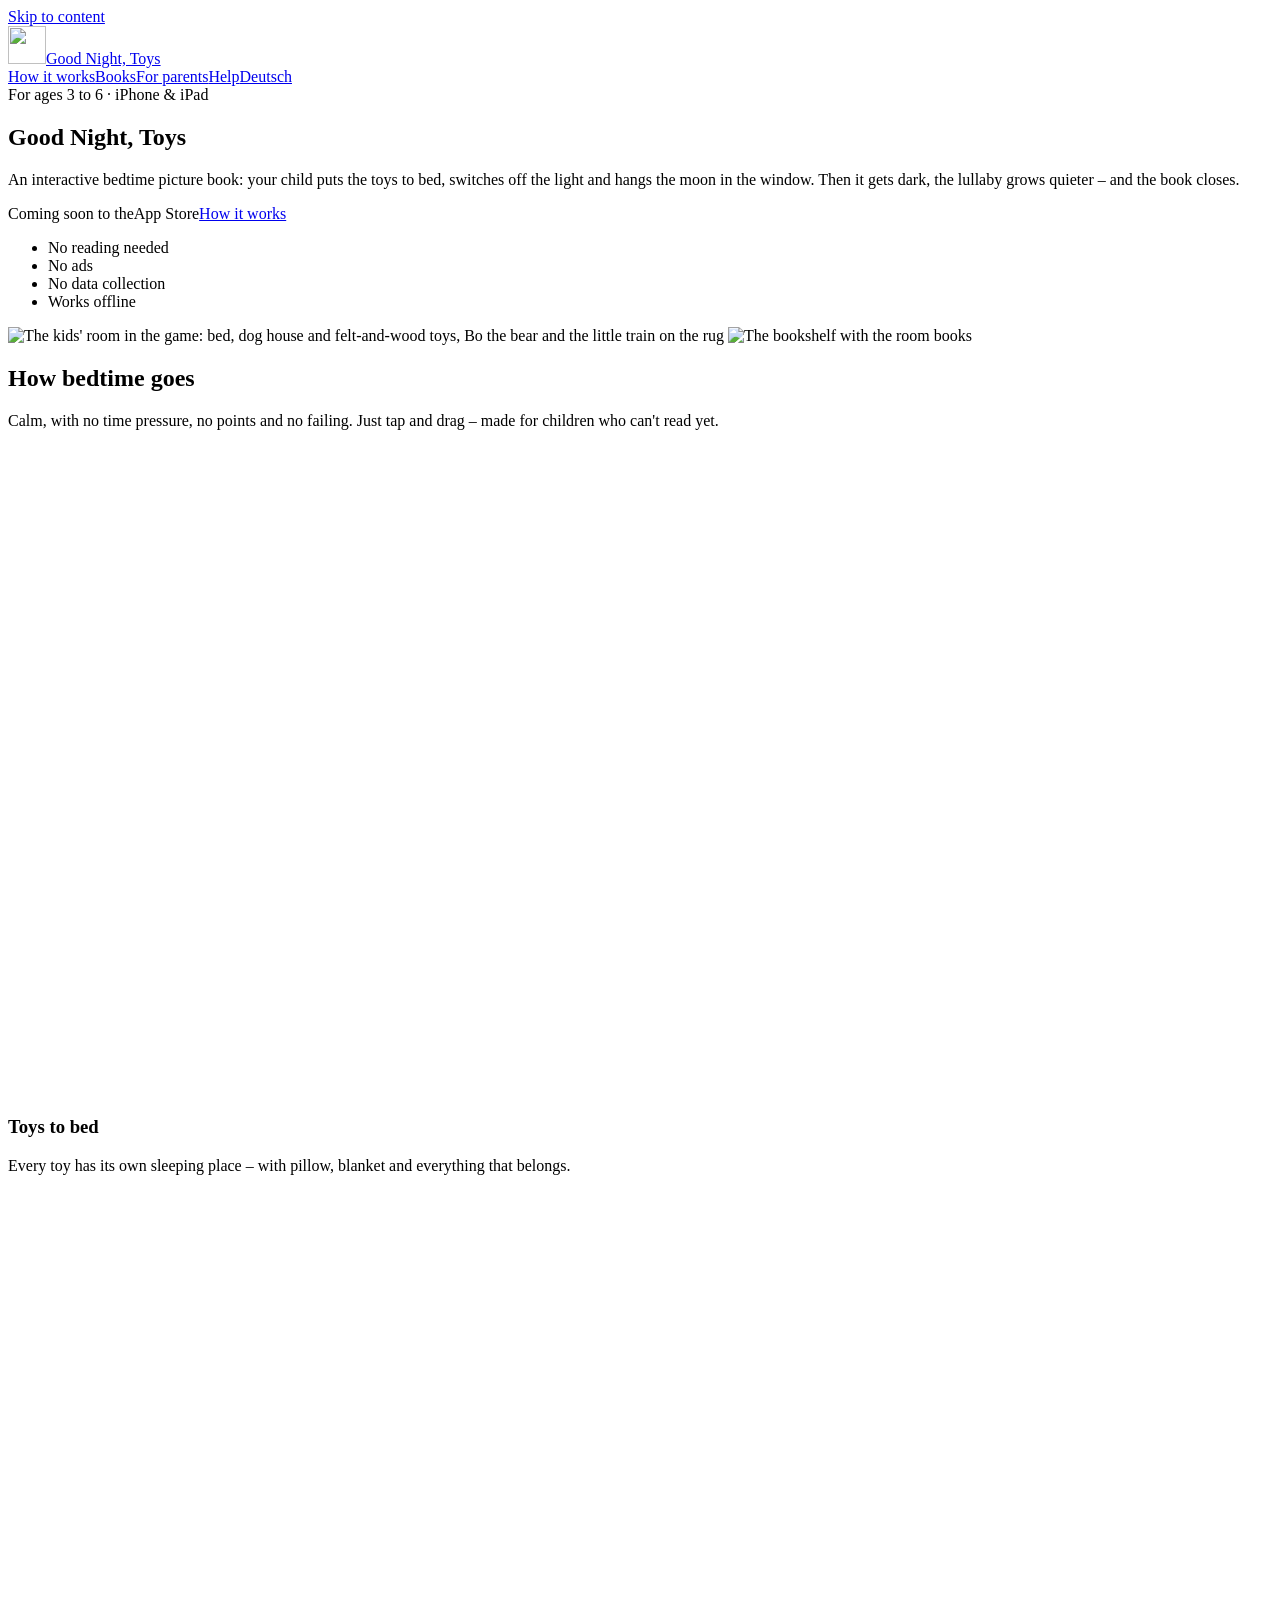
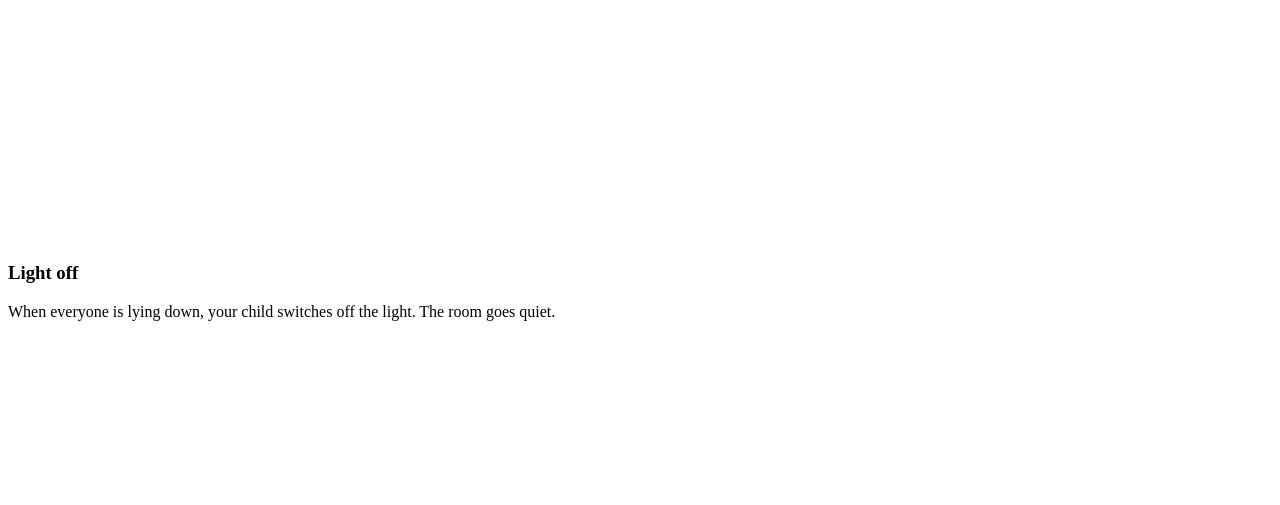
==== en/index.html @ 3a10dc5b "Add bilingual marketing, support and privacy website" ====
<!doctype html>
<html lang="en">
<head>
<meta charset="utf-8">
<meta name="viewport" content="width=device-width, initial-scale=1">
<title>Good Night, Toys – the calm bedtime picture book for iPhone & iPad</title>
<meta name="description" content="Interactive bedtime picture book for ages 3–6: put the toys to bed, switch off the light, hang the moon in the window. No reading, no ads, no data collection.">
<meta name="apple-itunes-app" content="app-id=6824285939">
<meta name="theme-color" content="#f7f0e2">
<link rel="canonical" href="https://minh.systems/GuteNachtSpielzeug/en/">
<link rel="alternate" hreflang="de" href="https://minh.systems/GuteNachtSpielzeug/">
<link rel="alternate" hreflang="en" href="https://minh.systems/GuteNachtSpielzeug/en/">
<link rel="alternate" hreflang="x-default" href="https://minh.systems/GuteNachtSpielzeug/">
<link rel="icon" type="image/png" href="/GuteNachtSpielzeug/favicon.png">
<link rel="apple-touch-icon" href="/GuteNachtSpielzeug/apple-touch-icon.png">
<meta property="og:type" content="website">
<meta property="og:title" content="Good Night, Toys – the calm bedtime picture book for iPhone & iPad">
<meta property="og:description" content="Interactive bedtime picture book for ages 3–6: put the toys to bed, switch off the light, hang the moon in the window. No reading, no ads, no data collection.">
<meta property="og:url" content="https://minh.systems/GuteNachtSpielzeug/en/">
<meta property="og:image" content="https://minh.systems/GuteNachtSpielzeug/assets/img/og.jpg">
<meta property="og:locale" content="en_US">
<meta name="twitter:card" content="summary_large_image">
<meta name="twitter:image" content="https://minh.systems/GuteNachtSpielzeug/assets/img/og.jpg">
<link rel="stylesheet" href="/GuteNachtSpielzeug/assets/site.css">
<script src="/GuteNachtSpielzeug/assets/site.js" defer></script>
</head>
<body>
<a class="skip" href="#main">Skip to content</a>
<header class="top"><div class="wrap">
<a class="brand" href="/GuteNachtSpielzeug/en/"><img src="/GuteNachtSpielzeug/assets/img/icon.webp" alt="" width="38" height="38">Good Night, Toys</a>
<nav class="nav" aria-label="Menu"><a class="hide-sm" href="#how">How it works</a><a class="hide-sm" href="#books">Books</a><a class="hide-sm" href="#parents">For parents</a><a class="hide-sm" href="/GuteNachtSpielzeug/en/support/">Help</a><a class="lang" href="/GuteNachtSpielzeug/" hreflang="de" lang="de">Deutsch</a></nav>
</div></header>
<main id="main">

<section class="hero"><div class="wrap">
<div>
<span class="pill">For ages 3 to 6 · iPhone &amp; iPad</span>
<h1>Good Night, Toys</h1>
<p class="lead">An interactive bedtime picture book: your child puts the toys to bed, switches off the light and hangs the moon in the window. Then it gets dark, the lullaby grows quieter – and the book closes.</p>
<div class="ctas"><span class="appstore is-soon" data-appstore role="note"><span class="as-small">Coming soon to the</span><span class="as-big">App Store</span></span><a class="btn2" href="#how">How it works</a></div>
<ul class="facts"><li>No reading needed</li><li>No ads</li><li>No data collection</li><li>Works offline</li></ul>
</div>
<div class="hero-art">
<img class="shot" src="/GuteNachtSpielzeug/assets/img/hero.webp" srcset="/GuteNachtSpielzeug/assets/img/hero-sm.webp 592w, /GuteNachtSpielzeug/assets/img/hero.webp 1184w" sizes="(max-width:860px) 100vw, 600px" width="1184" height="648" alt="The kids' room in the game: bed, dog house and felt-and-wood toys, Bo the bear and the little train on the rug" decoding="async">
<img class="shelf shot" src="/GuteNachtSpielzeug/assets/img/shelf-sm.webp" width="592" height="324" alt="The bookshelf with the room books" loading="lazy">
</div>
</div></section>

<section id="how" class="center"><div class="wrap">
<h2>How bedtime goes</h2>
<p class="lead">Calm, with no time pressure, no points and no failing. Just tap and drag – made for children who can't read yet.</p>
<div class="steps">
<div class="step"><img class="shot" src="/GuteNachtSpielzeug/assets/img/step1.webp" srcset="/GuteNachtSpielzeug/assets/img/step1-sm.webp 592w, /GuteNachtSpielzeug/assets/img/step1.webp 1184w" sizes="(max-width:860px) 100vw, 600px" width="1184" height="648" alt="Toys tucked into their sleeping places" loading="lazy" decoding="async"><h3>Toys to bed</h3><p>Every toy has its own sleeping place – with pillow, blanket and everything that belongs.</p></div>
<div class="step"><img class="shot" src="/GuteNachtSpielzeug/assets/img/step2.webp" srcset="/GuteNachtSpielzeug/assets/img/step2-sm.webp 592w, /GuteNachtSpielzeug/assets/img/step2.webp 1184w" sizes="(max-width:860px) 100vw, 600px" width="1184" height="648" alt="The room with the light switched off, all toys asleep" loading="lazy" decoding="async"><h3>Light off</h3><p>When everyone is lying down, your child switches off the light. The room goes quiet.</p></div>
<div class="step"><img class="shot" src="/GuteNachtSpielzeug/assets/img/step3.webp" srcset="/GuteNachtSpielzeug/assets/img/step3-sm.webp 592w, /GuteNachtSpielzeug/assets/img/step3.webp 1184w" sizes="(max-width:860px) 100vw, 600px" width="1184" height="648" alt="The moon hangs in the window of the dark kids' room" loading="lazy" decoding="async"><h3>Moon in the window</h3><p>Finally the moon goes in the window, the lullaby fades and the book closes.</p></div>
</div>
</div></section>

<section id="books" class="night"><div class="wrap center">
<h2>Nine books on the shelf</h2>
<p class="lead">Every room is a book with its own toys, sleeping places and music. The Kids' Room and the Farm are free.</p>
<ul class="books"><li><img src="/GuteNachtSpielzeug/assets/img/book_kinderzimmer.webp" width="320" height="440" loading="lazy" alt="Book cover „Kids' Room“"><strong>Kids' Room</strong><span>Bo the bear and the little train</span><em class="tag">Free</em></li><li><img src="/GuteNachtSpielzeug/assets/img/book_hof.webp" width="320" height="440" loading="lazy" alt="Book cover „Farm“"><strong>Farm</strong><span>Sheep, hen and horse</span><em class="tag">Free</em></li><li><img src="/GuteNachtSpielzeug/assets/img/book_werkstatt.webp" width="320" height="440" loading="lazy" alt="Book cover „Workshop“"><strong>Workshop</strong><span>Wooden toys among the shavings</span></li><li><img src="/GuteNachtSpielzeug/assets/img/book_bad.webp" width="320" height="440" loading="lazy" alt="Book cover „Bathroom“"><strong>Bathroom</strong><span>Quak the duck and the boat</span></li><li><img src="/GuteNachtSpielzeug/assets/img/book_musik.webp" width="320" height="440" loading="lazy" alt="Book cover „Music Room“"><strong>Music Room</strong><span>Drum, music box and trumpet</span></li><li><img src="/GuteNachtSpielzeug/assets/img/book_kita.webp" width="320" height="440" loading="lazy" alt="Book cover „Kindergarten“"><strong>Kindergarten</strong><span>Lotta the doll and friends</span></li><li><img src="/GuteNachtSpielzeug/assets/img/book_kitagarten.webp" width="320" height="440" loading="lazy" alt="Book cover „Playground“"><strong>Playground</strong><span>Out on the playground</span></li><li><img src="/GuteNachtSpielzeug/assets/img/book_garten.webp" width="320" height="440" loading="lazy" alt="Book cover „Backyard“"><strong>Backyard</strong><span>Under fairy lights in the yard</span></li><li><img src="/GuteNachtSpielzeug/assets/img/book_hoehle.webp" width="320" height="440" loading="lazy" alt="Book cover „Blanket Fort“"><strong>Blanket Fort</strong><span>Wuffel the dog and Olli the owl</span></li></ul>
</div></section>

<section><div class="wrap">
<h2 class="center">Worlds that look handmade</h2>
<p class="lead center" style="margin:0 auto">Felt, wood and warm light – with lullabies that grow softer as play goes on.</p>
<div class="gallery">
<figure><img class="shot" src="/GuteNachtSpielzeug/assets/img/kita.webp" srcset="/GuteNachtSpielzeug/assets/img/kita-sm.webp 592w, /GuteNachtSpielzeug/assets/img/kita.webp 1184w" sizes="(max-width:860px) 100vw, 600px" width="1184" height="648" alt="The kindergarten with doll's pram, little bed and Lotta the doll" loading="lazy" decoding="async"><figcaption>Kindergarten</figcaption></figure>
<figure><img class="shot" src="/GuteNachtSpielzeug/assets/img/hoehle.webp" srcset="/GuteNachtSpielzeug/assets/img/hoehle-sm.webp 592w, /GuteNachtSpielzeug/assets/img/hoehle.webp 1184w" sizes="(max-width:860px) 100vw, 600px" width="1184" height="648" alt="The blanket fort with the toys asleep inside" loading="lazy" decoding="async"><figcaption>Blanket Fort</figcaption></figure>
<figure><img class="shot" src="/GuteNachtSpielzeug/assets/img/garten.webp" srcset="/GuteNachtSpielzeug/assets/img/garten-sm.webp 592w, /GuteNachtSpielzeug/assets/img/garten.webp 1184w" sizes="(max-width:860px) 100vw, 600px" width="1184" height="648" alt="The backyard in the evening with fairy lights" loading="lazy" decoding="async"><figcaption>Backyard</figcaption></figure>
<figure><img class="shot" src="/GuteNachtSpielzeug/assets/img/kitagarten.webp" srcset="/GuteNachtSpielzeug/assets/img/kitagarten-sm.webp 592w, /GuteNachtSpielzeug/assets/img/kitagarten.webp 1184w" sizes="(max-width:860px) 100vw, 600px" width="1184" height="648" alt="The playground at night, all toys asleep" loading="lazy" decoding="async"><figcaption>Playground</figcaption></figure>
</div>
</div></section>

<section id="parents" class="night"><div class="wrap">
<h2>For parents</h2>
<p class="lead">Made as a calm evening ritual – not as an app that keeps kids awake.</p>
<div class="cards">
<div class="card" style="color:var(--ink)"><div class="ico" aria-hidden="true">🌙</div><h3>No ads, no tracking</h3><p>No ads, no analytics, no account. The app collects no data at all and works fully offline.</p></div>
<div class="card" style="color:var(--ink)"><div class="ico" aria-hidden="true">🔒</div><h3>Parent area behind a gate</h3><p>Hold the gear for 1.5 seconds, then tap the number written as a word. Inside: toys per round, help level, volume, “only one round”, language.</p></div>
<div class="card" style="color:var(--ink)"><div class="ico" aria-hidden="true">📚</div><h3>One single purchase</h3><p>The Kids' Room and the Farm are free. One “All Books” purchase (€3.99 in Germany, adjusted by country) unlocks every room forever – including future ones. No subscription. Family Sharing included.</p></div>
<div class="card" style="color:var(--ink)"><div class="ico" aria-hidden="true">🌍</div><h3>13 languages</h3><p>German, English, French, Spanish, Italian, Dutch, Portuguese, Swedish, Danish, Norwegian, Japanese, Korean and Chinese – more coming. For iPhone and iPad in landscape.</p></div>
</div>
</div></section>

<section><div class="wrap" style="max-width:780px">
<h2>Frequently asked</h2>
<details><summary>Does my child need to read?</summary><p>No. Everything works with pictures, gestures and sounds.</p></details>
<details><summary>What does it cost?</summary><p>The download and the Kids' Room and Farm books are free. All other books come with one single “All Books” purchase – no subscription.</p></details>
<details><summary>Does the app collect data?</summary><p>No. No accounts, no analytics, no ads, no network connections. See the <a href="privacy/">app privacy policy</a>.</p></details>
<p><a href="support/">All questions &amp; contact →</a></p>
</div></section>

</main>
<footer><div class="wrap">
<a href="https://minh.systems/"><img class="wm" src="/GuteNachtSpielzeug/assets/img/minh-wordmark.svg" alt="minh.studios – Minh Nguyen Studios" width="200" height="50"></a>
<nav aria-label="Footer">
<a href="/GuteNachtSpielzeug/en/support/">Support</a>
<a href="/GuteNachtSpielzeug/en/privacy/">Privacy (app)</a>
<a href="https://minh.systems/impressum/">Imprint</a>
<a href="https://minh.systems/datenschutz/">Privacy (website)</a>
</nav>
<small>© 2026 Minh Nguyen Studios. All rights reserved. Apple, iPhone, iPad and App Store are trademarks of Apple Inc.</small>
</div></footer>
</body>
</html>
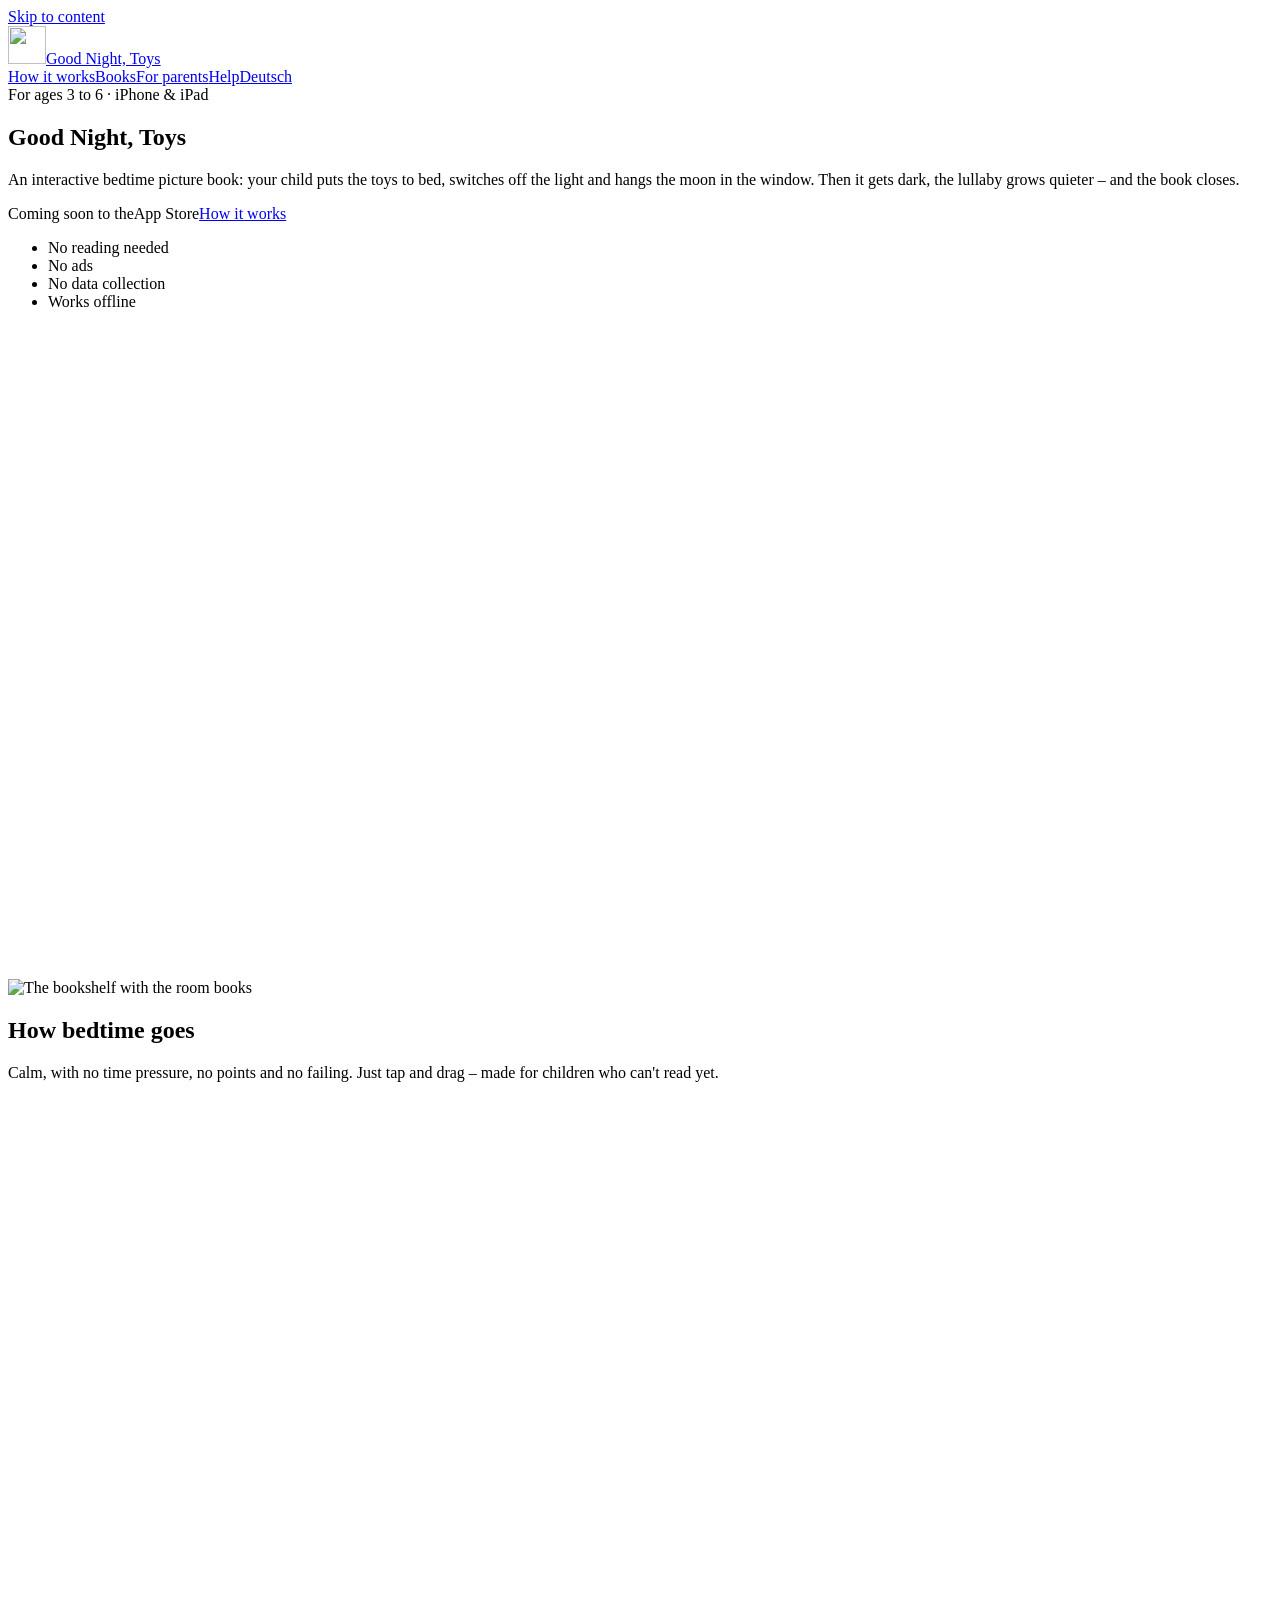
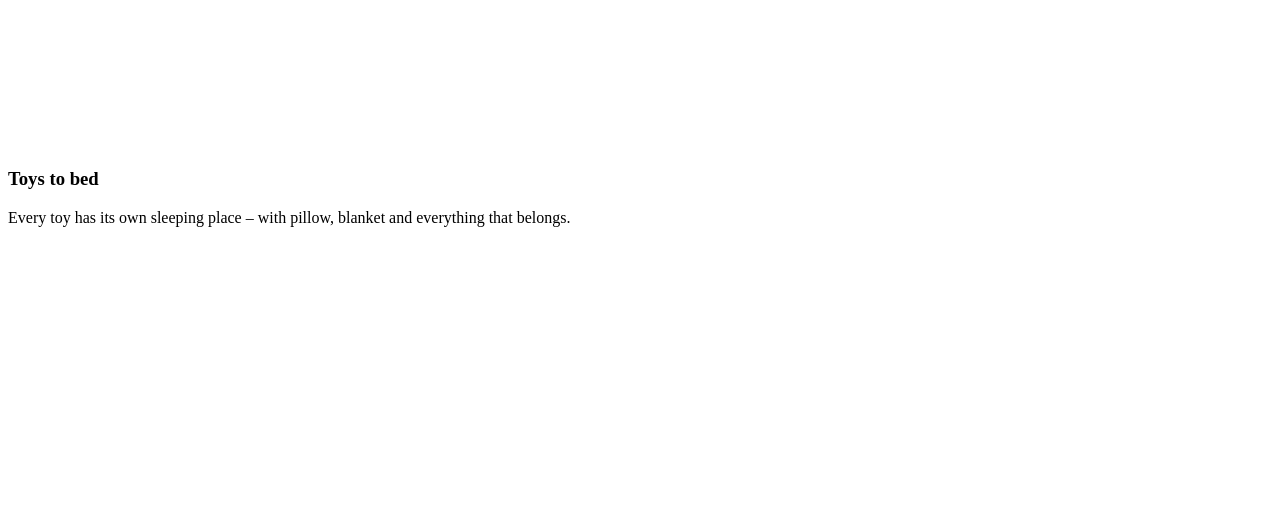
==== commit 48aa8a3b: "Load hero bookshelf image eagerly" ====
--- a/en/index.html
+++ b/en/index.html
@@ -42,7 +42,7 @@
 </div>
 <div class="hero-art">
 <img class="shot" src="/GuteNachtSpielzeug/assets/img/hero.webp" srcset="/GuteNachtSpielzeug/assets/img/hero-sm.webp 592w, /GuteNachtSpielzeug/assets/img/hero.webp 1184w" sizes="(max-width:860px) 100vw, 600px" width="1184" height="648" alt="The kids' room in the game: bed, dog house and felt-and-wood toys, Bo the bear and the little train on the rug" decoding="async">
-<img class="shelf shot" src="/GuteNachtSpielzeug/assets/img/shelf-sm.webp" width="592" height="324" alt="The bookshelf with the room books" loading="lazy">
+<img class="shelf shot" src="/GuteNachtSpielzeug/assets/img/shelf-sm.webp" width="592" height="324" alt="The bookshelf with the room books">
 </div>
 </div></section>
 
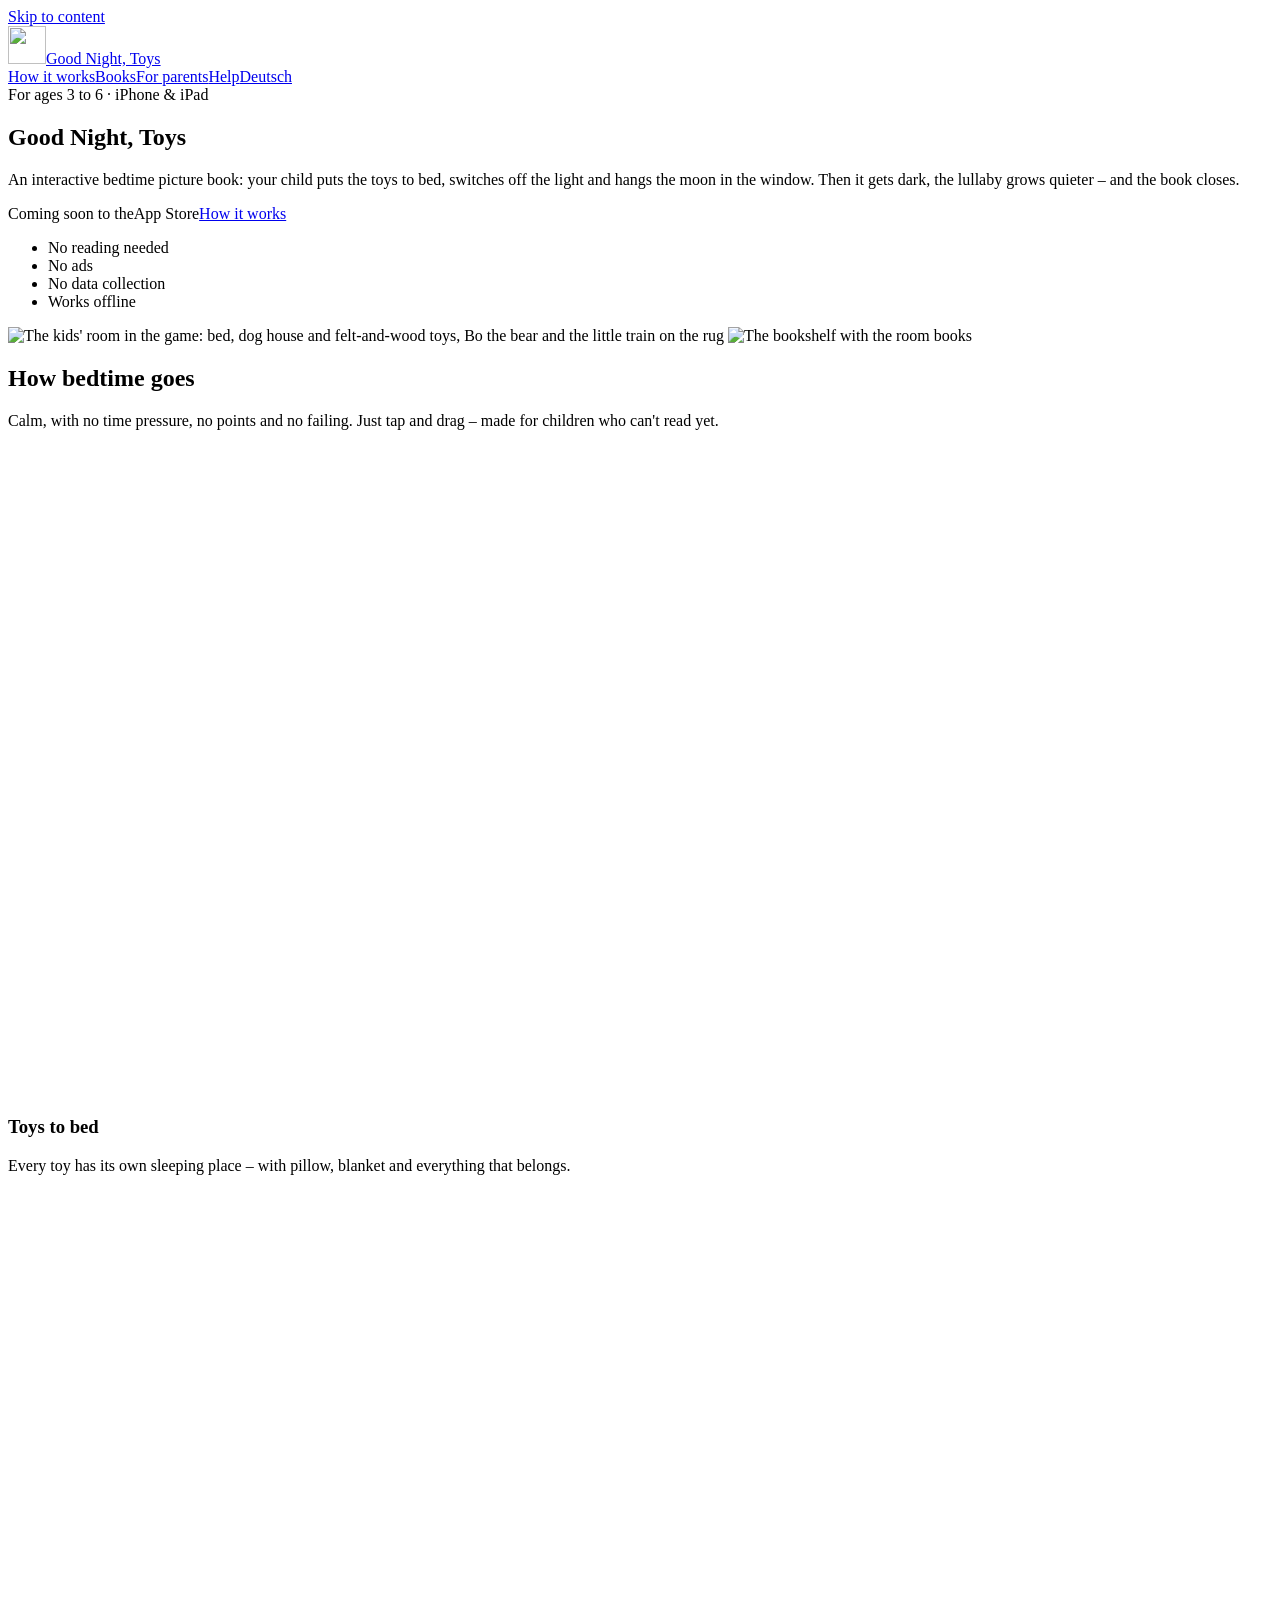
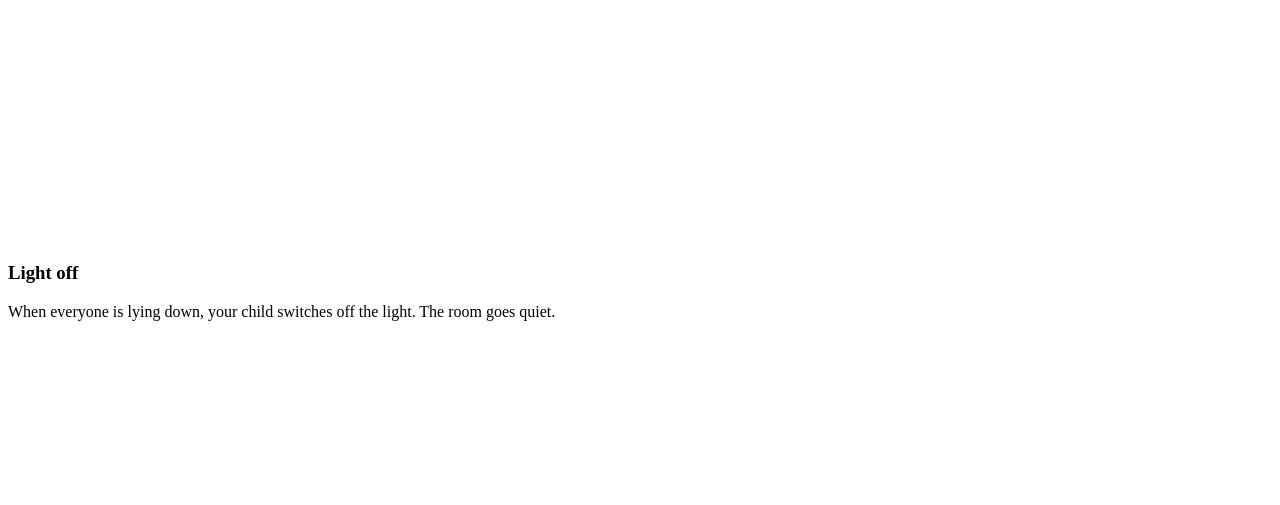
==== commit 9fb580e7: "Studio-Logo: Weißraum entfernt, größer" ====
--- a/en/index.html
+++ b/en/index.html
@@ -21,8 +21,8 @@
 <meta property="og:locale" content="en_US">
 <meta name="twitter:card" content="summary_large_image">
 <meta name="twitter:image" content="https://minh.systems/GuteNachtSpielzeug/assets/img/og.jpg">
-<link rel="stylesheet" href="/GuteNachtSpielzeug/assets/site.css">
-<script src="/GuteNachtSpielzeug/assets/site.js" defer></script>
+<link rel="stylesheet" href="/GuteNachtSpielzeug/assets/site.css?v=3">
+<script src="/GuteNachtSpielzeug/assets/site.js?v=3" defer></script>
 </head>
 <body>
 <a class="skip" href="#main">Skip to content</a>
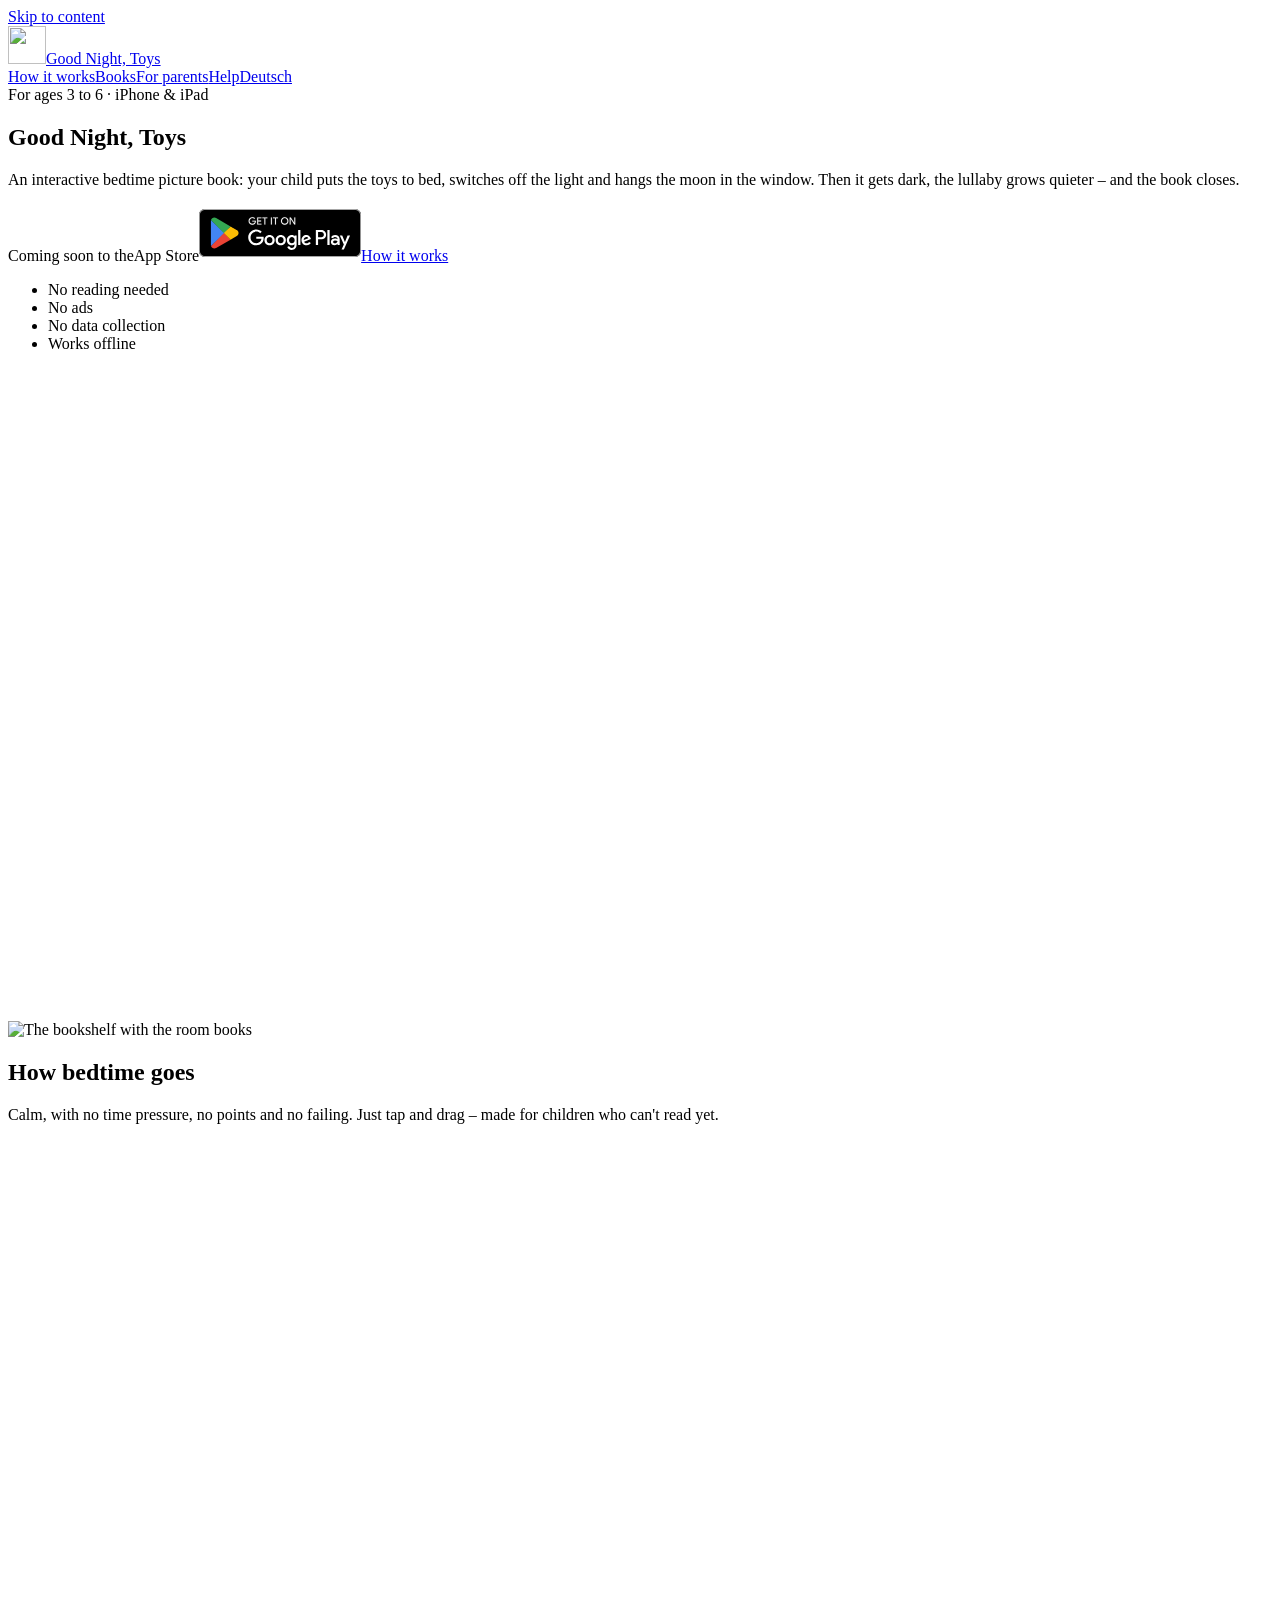
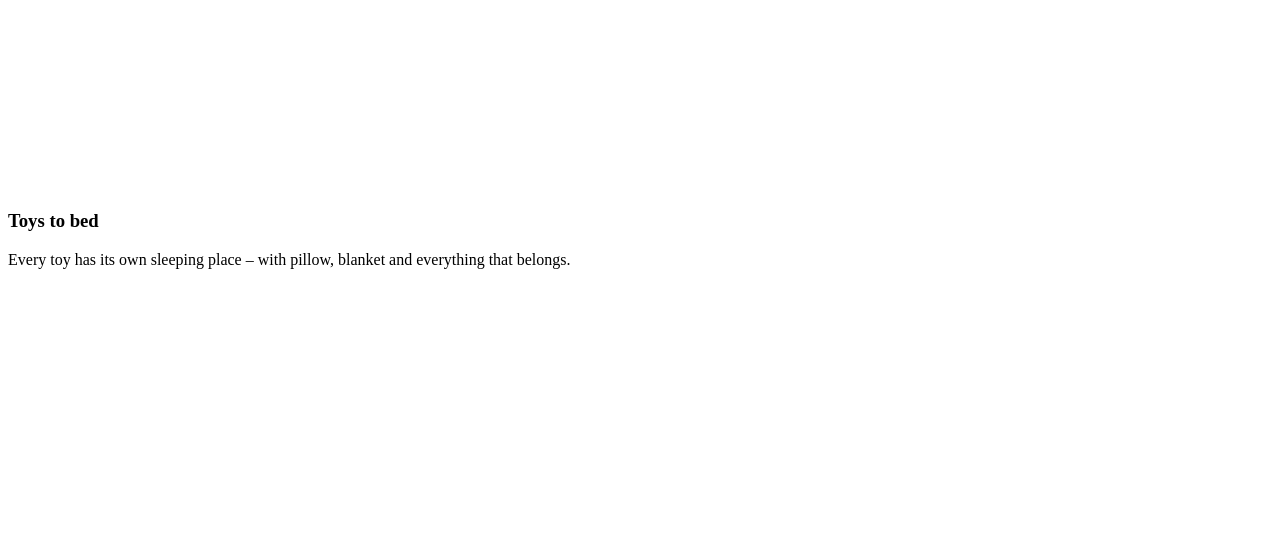
==== commit b47ca17d: "Google-Play-Knopf ergänzt" ====
--- a/en/index.html
+++ b/en/index.html
@@ -37,7 +37,7 @@
 <span class="pill">For ages 3 to 6 · iPhone &amp; iPad</span>
 <h1>Good Night, Toys</h1>
 <p class="lead">An interactive bedtime picture book: your child puts the toys to bed, switches off the light and hangs the moon in the window. Then it gets dark, the lullaby grows quieter – and the book closes.</p>
-<div class="ctas"><span class="appstore is-soon" data-appstore role="note"><span class="as-small">Coming soon to the</span><span class="as-big">App Store</span></span><a class="btn2" href="#how">How it works</a></div>
+<div class="ctas"><span class="appstore is-soon" data-appstore role="note"><span class="as-small">Coming soon to the</span><span class="as-big">App Store</span></span><a class="gplay" href="https://play.google.com/store/apps/details?id=de.michelnguyen.gutenachtspielzeug&amp;hl=en" target="_blank" rel="noopener"><img src="../assets/img/google-play-en.svg" alt="Get it on Google Play" width="162" height="56"></a><a class="btn2" href="#how">How it works</a></div>
 <ul class="facts"><li>No reading needed</li><li>No ads</li><li>No data collection</li><li>Works offline</li></ul>
 </div>
 <div class="hero-art">
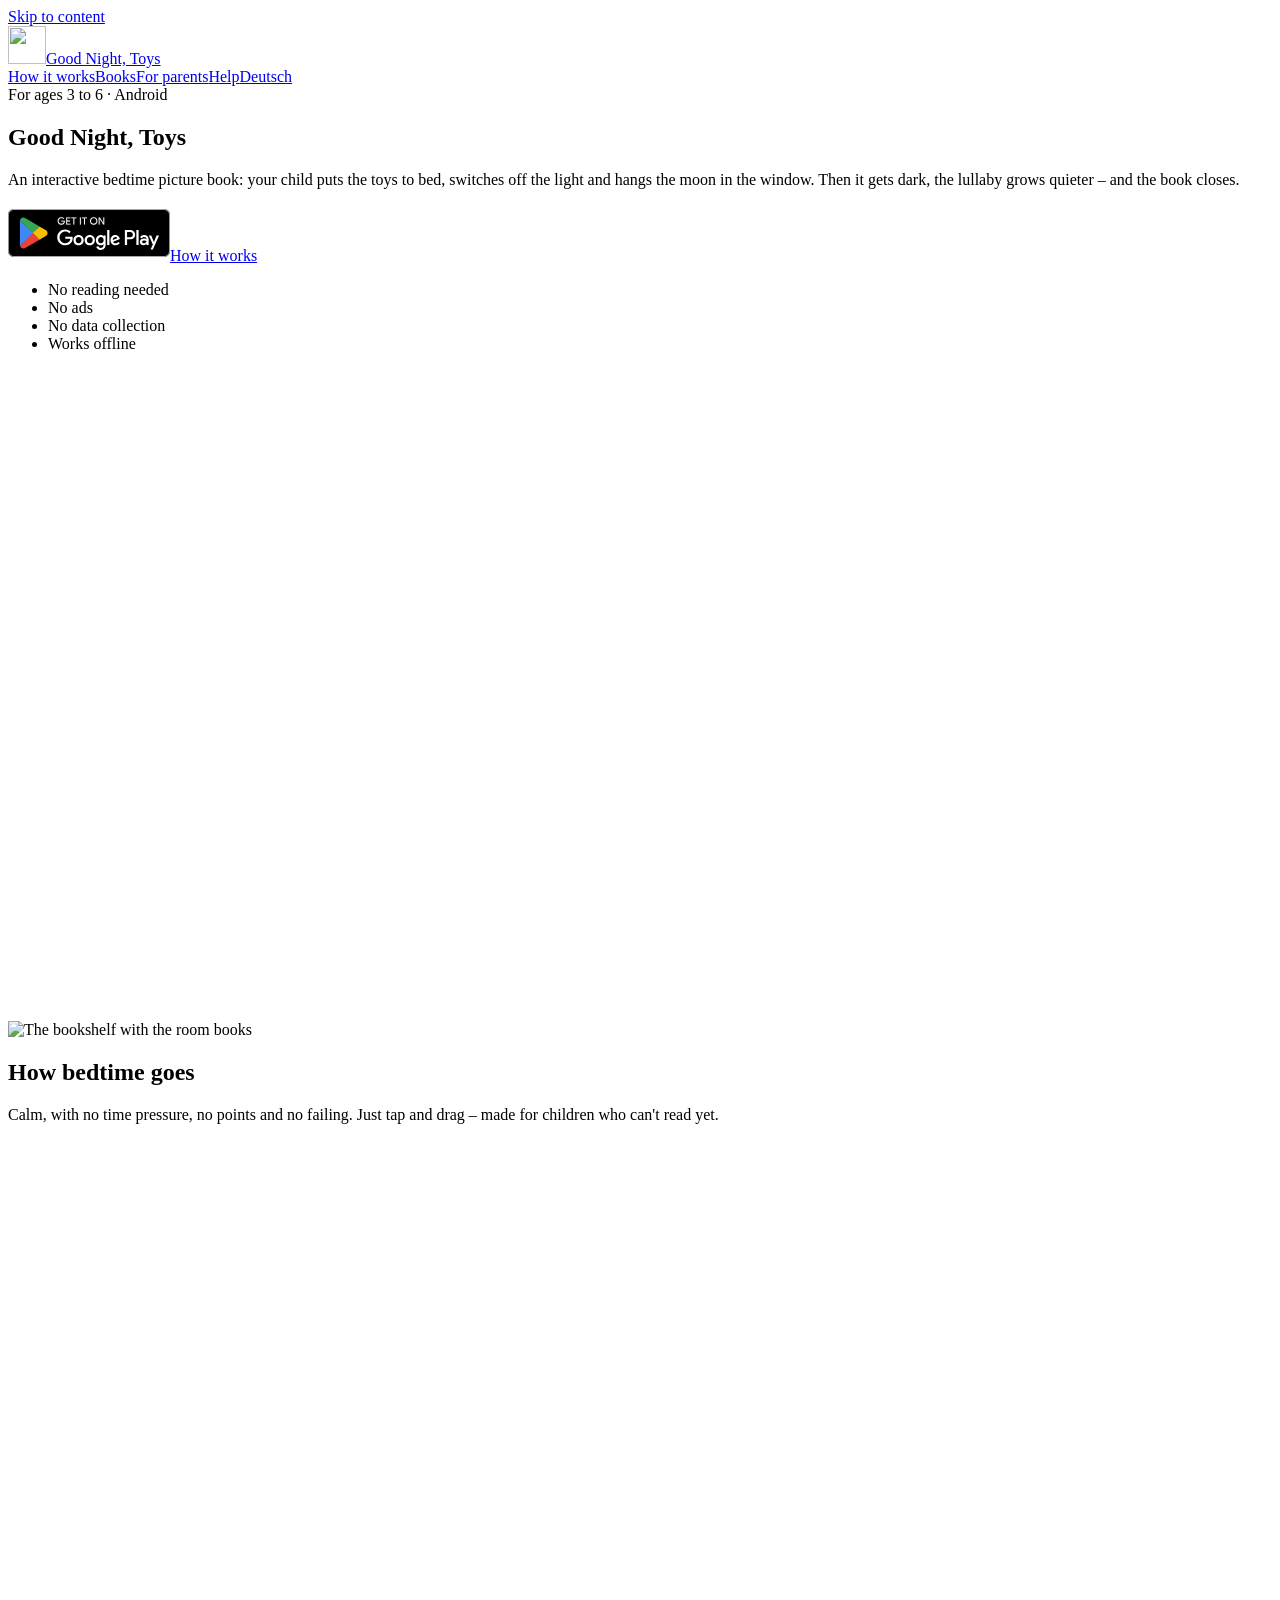
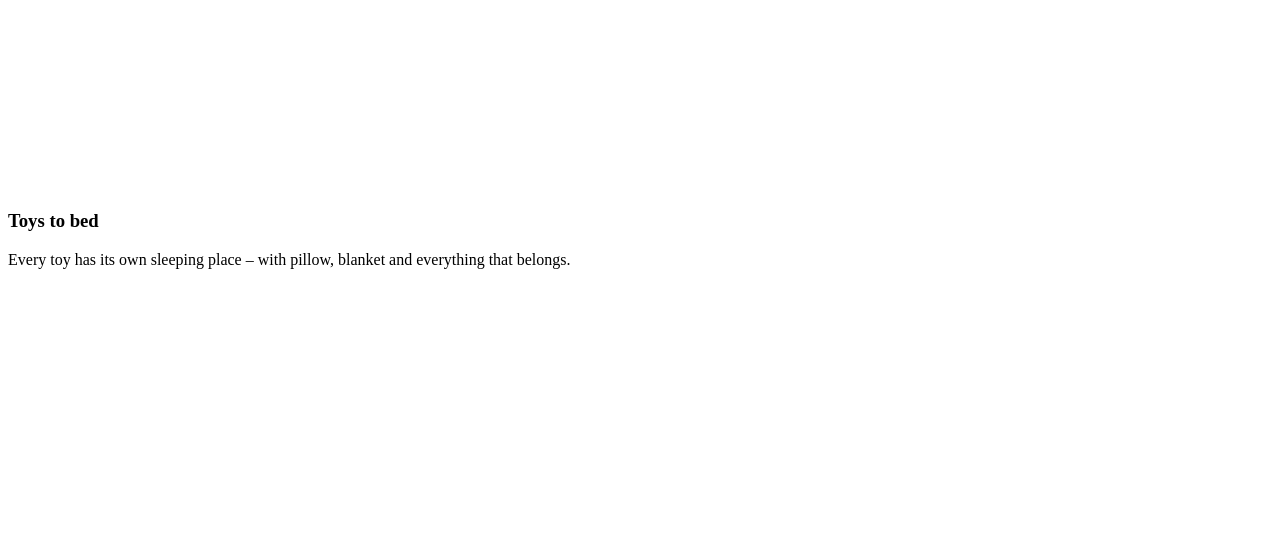
==== commit db17bd42: "App-Store-Hinweis entfernt, Plattform Android" ====
--- a/en/index.html
+++ b/en/index.html
@@ -3,9 +3,8 @@
 <head>
 <meta charset="utf-8">
 <meta name="viewport" content="width=device-width, initial-scale=1">
-<title>Good Night, Toys – the calm bedtime picture book for iPhone & iPad</title>
+<title>Good Night, Toys – the calm bedtime picture book for Android</title>
 <meta name="description" content="Interactive bedtime picture book for ages 3–6: put the toys to bed, switch off the light, hang the moon in the window. No reading, no ads, no data collection.">
-<meta name="apple-itunes-app" content="app-id=6824285939">
 <meta name="theme-color" content="#f7f0e2">
 <link rel="canonical" href="https://minh.systems/GuteNachtSpielzeug/en/">
 <link rel="alternate" hreflang="de" href="https://minh.systems/GuteNachtSpielzeug/">
@@ -14,7 +13,7 @@
 <link rel="icon" type="image/png" href="/GuteNachtSpielzeug/favicon.png">
 <link rel="apple-touch-icon" href="/GuteNachtSpielzeug/apple-touch-icon.png">
 <meta property="og:type" content="website">
-<meta property="og:title" content="Good Night, Toys – the calm bedtime picture book for iPhone & iPad">
+<meta property="og:title" content="Good Night, Toys – the calm bedtime picture book for Android">
 <meta property="og:description" content="Interactive bedtime picture book for ages 3–6: put the toys to bed, switch off the light, hang the moon in the window. No reading, no ads, no data collection.">
 <meta property="og:url" content="https://minh.systems/GuteNachtSpielzeug/en/">
 <meta property="og:image" content="https://minh.systems/GuteNachtSpielzeug/assets/img/og.jpg">
@@ -34,10 +33,10 @@
 
 <section class="hero"><div class="wrap">
 <div>
-<span class="pill">For ages 3 to 6 · iPhone &amp; iPad</span>
+<span class="pill">For ages 3 to 6 · Android</span>
 <h1>Good Night, Toys</h1>
 <p class="lead">An interactive bedtime picture book: your child puts the toys to bed, switches off the light and hangs the moon in the window. Then it gets dark, the lullaby grows quieter – and the book closes.</p>
-<div class="ctas"><span class="appstore is-soon" data-appstore role="note"><span class="as-small">Coming soon to the</span><span class="as-big">App Store</span></span><a class="gplay" href="https://play.google.com/store/apps/details?id=de.michelnguyen.gutenachtspielzeug&amp;hl=en" target="_blank" rel="noopener"><img src="../assets/img/google-play-en.svg" alt="Get it on Google Play" width="162" height="56"></a><a class="btn2" href="#how">How it works</a></div>
+<div class="ctas"><a class="gplay" href="https://play.google.com/store/apps/details?id=de.michelnguyen.gutenachtspielzeug&amp;hl=en" target="_blank" rel="noopener"><img src="../assets/img/google-play-en.svg" alt="Get it on Google Play" width="162" height="56"></a><a class="btn2" href="#how">How it works</a></div>
 <ul class="facts"><li>No reading needed</li><li>No ads</li><li>No data collection</li><li>Works offline</li></ul>
 </div>
 <div class="hero-art">
@@ -101,7 +100,7 @@
 <a href="https://minh.systems/impressum/">Imprint</a>
 <a href="https://minh.systems/datenschutz/">Privacy (website)</a>
 </nav>
-<small>© 2026 Minh Nguyen Studios. All rights reserved. Apple, iPhone, iPad and App Store are trademarks of Apple Inc.</small>
+<small>© 2026 Minh Nguyen Studios. All rights reserved. Google Play and the Google Play logo are trademarks of Google LLC.</small>
 </div></footer>
 </body>
 </html>
